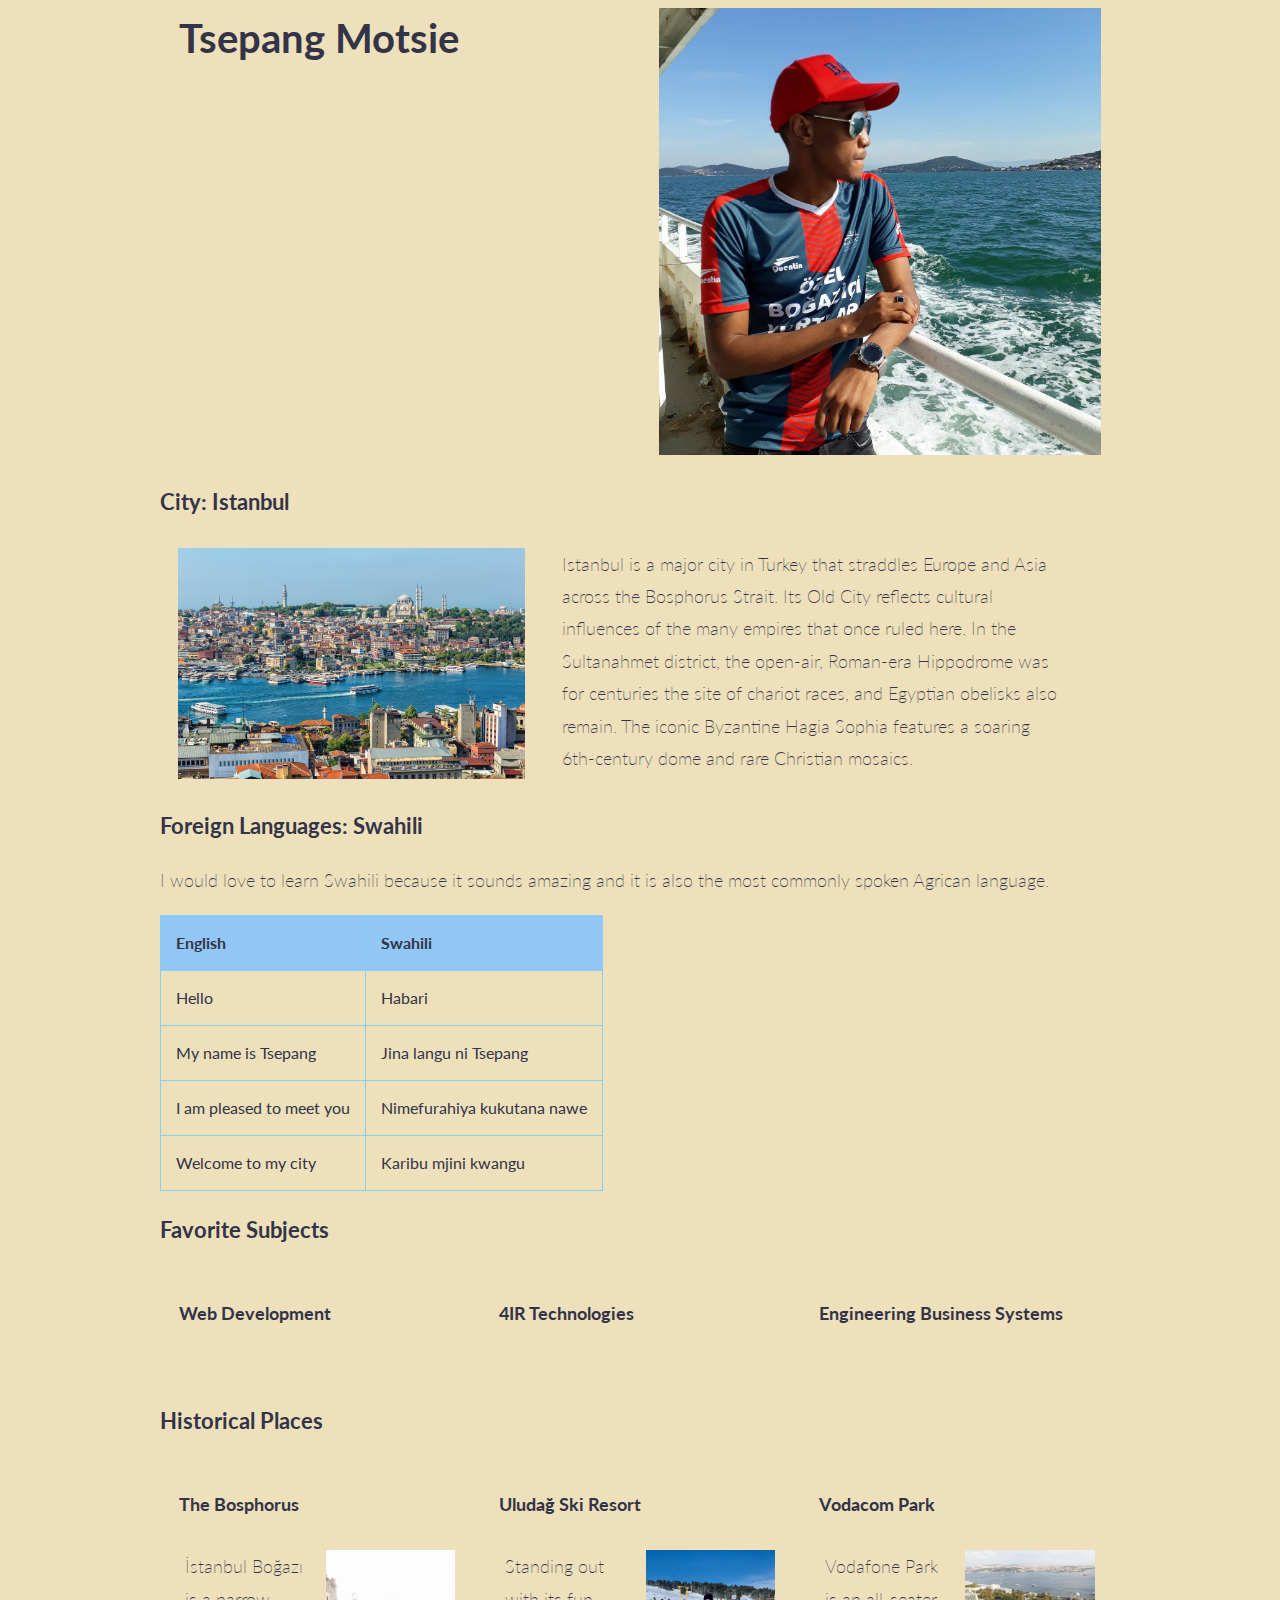
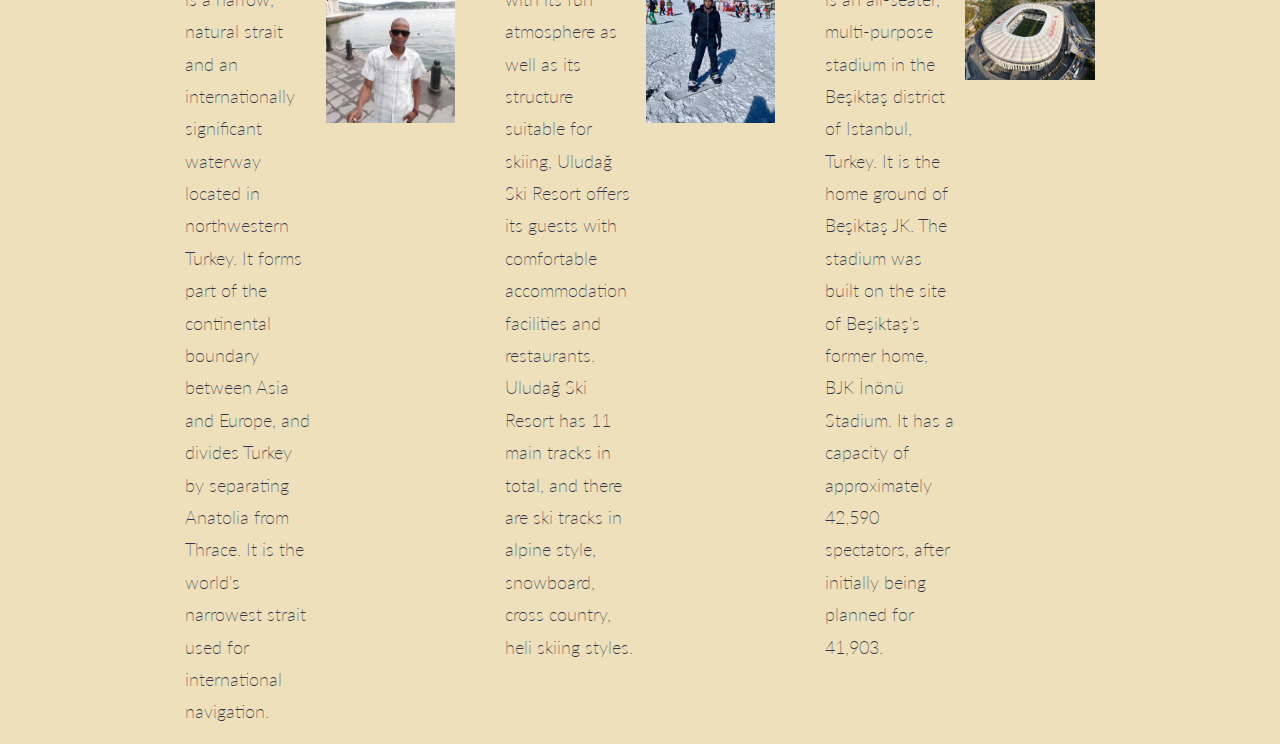
==== my-webpage-grid.html @ a47f90d8 "first commit" ====
<!DOCTYPE html>
<html lang="en">
  <head>
    <meta charset="UTF-8" />
    <meta http-equiv="X-UA-Compatible" content="IE=edge" />
    <meta name="viewport" content="width=device-width, initial-scale=1.0" />
    <link rel="stylesheet" href="./simple-grid.css" />
    <title>Motsie's Page</title>
    <style>
      body {
        background-color: #ede0bb;
      }
      table {
        margin-top: 0.75em;
        /* width: 80%; */
        border-collapse: collapse;
      }

      th {
        background-color: rgb(146, 199, 245);
      }

      th,
      td {
        border: 1px solid lightskyblue;
        padding: 15px;
        text-align: left;
      }
    </style>
  </head>
  <body>
    <div class="container">
      <!-- Into -->
      <div class="row">
        <h1 class="col-6">Tsepang Motsie</h1>
        <img
          class="col-6"
          width="200px"
          src="./imag/profile.jpg"
          alt="Pic of Motsie"
        />
      </div>
      <!-- Which City? -->
      <div class="col-12">
        <h3 class="row">City: Istanbul</h3>
        <div class="row">
          <img class="col-5" src="./imag/istanbul.jpg" />
          <p class="col-7">
            Istanbul is a major city in Turkey that straddles Europe and Asia
            across the Bosphorus Strait. Its Old City reflects cultural
            influences of the many empires that once ruled here. In the
            Sultanahmet district, the open-air, Roman-era Hippodrome was for
            centuries the site of chariot races, and Egyptian obelisks also
            remain. The iconic Byzantine Hagia Sophia features a soaring
            6th-century dome and rare Christian mosaics.
          </p>
        </div>
      </div>
      <!-- Foreign Languages -->
      <div class="col-12">
        <h3>Foreign Languages: Swahili</h3>
        <p>
          I would love to learn Swahili because it sounds amazing and it is also
          the most commonly spoken Agrican language.
        </p>
        <table>
          <tr>
            <th>English</th>
            <th>Swahili</th>
          </tr>
          <tr>
            <td>Hello</td>
            <td>Habari</td>
          </tr>
          <tr>
            <td>My name is Tsepang</td>
            <td>Jina langu ni Tsepang</td>
          </tr>
          <tr>
            <td>I am pleased to meet you</td>
            <td>Nimefurahiya kukutana nawe</td>
          </tr>
          <tr>
            <td>Welcome to my city</td>
            <td>Karibu mjini kwangu</td>
          </tr>
        </table>
      </div>
      <!-- Favotite Subjects -->
      <div class="row">
        <h3 class="row">Favorite Subjects</h3>
        <section class="row">
          <div class="col-4">
            <h4 class="row">Web Development</h4>
            <img class="row" src="http://via.placeholder.com/640x360" alt="" />
          </div>
          <div class="col-4">
            <h4 class="row">4IR Technologies</h4>
            <img class="row" src="http://via.placeholder.com/640x360" alt="" />
          </div>
          <div class="col-4">
            <h4 class="row">Engineering Business Systems</h4>
            <img class="row" src="http://via.placeholder.com/640x360" alt="" />
          </div>
        </section>
      </div>
      <!-- Historical Places -->
      <div class="row">
        <h3 class="row">Historical Places</h3>
        <div class="row">
          <section class="col-4">
            <h4 class="row">The Bosphorus</h4>
            <div class="row">
              <p class="col-6">
                İstanbul Boğazı is a narrow, natural strait and an
                internationally significant waterway located in northwestern
                Turkey. It forms part of the continental boundary between Asia
                and Europe, and divides Turkey by separating Anatolia from
                Thrace. It is the world's narrowest strait used for
                international navigation.
              </p>
              <img class="col-6" src="./imag/place1.jpg" />
            </div>
          </section>
          <section class="col-4">
            <h4 class="row">Uludağ Ski Resort</h4>
            <div class="row">
              <p class="col-6">
                Standing out with its fun atmosphere as well as its structure
                suitable for skiing, Uludağ Ski Resort offers its guests with
                comfortable accommodation facilities and restaurants. Uludağ Ski
                Resort has 11 main tracks in total, and there are ski tracks in
                alpine style, snowboard, cross country, heli skiing styles.
              </p>
              <img class="col-6" src="./imag/place2.jpg" />
            </div>
          </section>
          <section class="col-4">
            <h4 class="row">Vodacom Park</h4>
            <div class="row">
              <p class="col-6">
                Vodafone Park is an all-seater, multi-purpose stadium in the
                Beşiktaş district of Istanbul, Turkey. It is the home ground of
                Beşiktaş JK. The stadium was built on the site of Beşiktaş's
                former home, BJK İnönü Stadium. It has a capacity of
                approximately 42,590 spectators, after initially being planned
                for 41,903.
              </p>
              <img class="col-6" src="./imag/place3.jpg" />
            </div>
          </section>
        </div>
      </div>
    </div>
  </body>
</html>
---- simple-grid.css ----
/**
*** SIMPLE GRID
*** (C) ZACH COLE 2016
**/

@import url(https://fonts.googleapis.com/css?family=Lato:400,300,300italic,400italic,700,700italic);

/* UNIVERSAL */

html,
body {
  height: 100%;
  width: 100%;
  margin: 0;
  padding: 0;
  left: 0;
  top: 0;
  font-size: 100%;
}

/* ROOT FONT STYLES */

* {
  font-family: 'Lato', Helvetica, sans-serif;
  color: #333447;
  line-height: 1.5;
}

/* TYPOGRAPHY */

h1 {
  font-size: 2.5rem;
}

h2 {
  font-size: 2rem;
}

h3 {
  font-size: 1.375rem;
}

h4 {
  font-size: 1.125rem;
}

h5 {
  font-size: 1rem;
}

h6 {
  font-size: 0.875rem;
}

p {
  font-size: 1.125rem;
  font-weight: 200;
  line-height: 1.8;
}

.font-light {
  font-weight: 300;
}

.font-regular {
  font-weight: 400;
}

.font-heavy {
  font-weight: 700;
}

/* POSITIONING */

.left {
  text-align: left;
}

.right {
  text-align: right;
}

.center {
  text-align: center;
  margin-left: auto;
  margin-right: auto;
}

.justify {
  text-align: justify;
}

/* ==== GRID SYSTEM ==== */

.container {
  width: 90%;
  margin-left: auto;
  margin-right: auto;
}

.row {
  position: relative;
  width: 100%;
}

.row [class^="col"] {
  float: left;
  margin: 0.5rem 2%;
  min-height: 0.125rem;
}

.col-1,
.col-2,
.col-3,
.col-4,
.col-5,
.col-6,
.col-7,
.col-8,
.col-9,
.col-10,
.col-11,
.col-12 {
  width: 96%;
}

.col-1-sm {
  width: 4.33%;
}

.col-2-sm {
  width: 12.66%;
}

.col-3-sm {
  width: 21%;
}

.col-4-sm {
  width: 29.33%;
}

.col-5-sm {
  width: 37.66%;
}

.col-6-sm {
  width: 46%;
}

.col-7-sm {
  width: 54.33%;
}

.col-8-sm {
  width: 62.66%;
}

.col-9-sm {
  width: 71%;
}

.col-10-sm {
  width: 79.33%;
}

.col-11-sm {
  width: 87.66%;
}

.col-12-sm {
  width: 96%;
}

.row::after {
	content: "";
	display: table;
	clear: both;
}

.hidden-sm {
  display: none;
}

@media only screen and (min-width: 33.75em) {  /* 540px */
  .container {
    width: 80%;
  }
}

@media only screen and (min-width: 45em) {  /* 720px */
  .col-1 {
    width: 4.33%;
  }

  .col-2 {
    width: 12.66%;
  }

  .col-3 {
    width: 21%;
  }

  .col-4 {
    width: 29.33%;
  }

  .col-5 {
    width: 37.66%;
  }

  .col-6 {
    width: 46%;
  }

  .col-7 {
    width: 54.33%;
  }

  .col-8 {
    width: 62.66%;
  }

  .col-9 {
    width: 71%;
  }

  .col-10 {
    width: 79.33%;
  }

  .col-11 {
    width: 87.66%;
  }

  .col-12 {
    width: 96%;
  }

  .hidden-sm {
    display: block;
  }
}

@media only screen and (min-width: 60em) { /* 960px */
  .container {
    width: 75%;
    max-width: 60rem;
  }
}
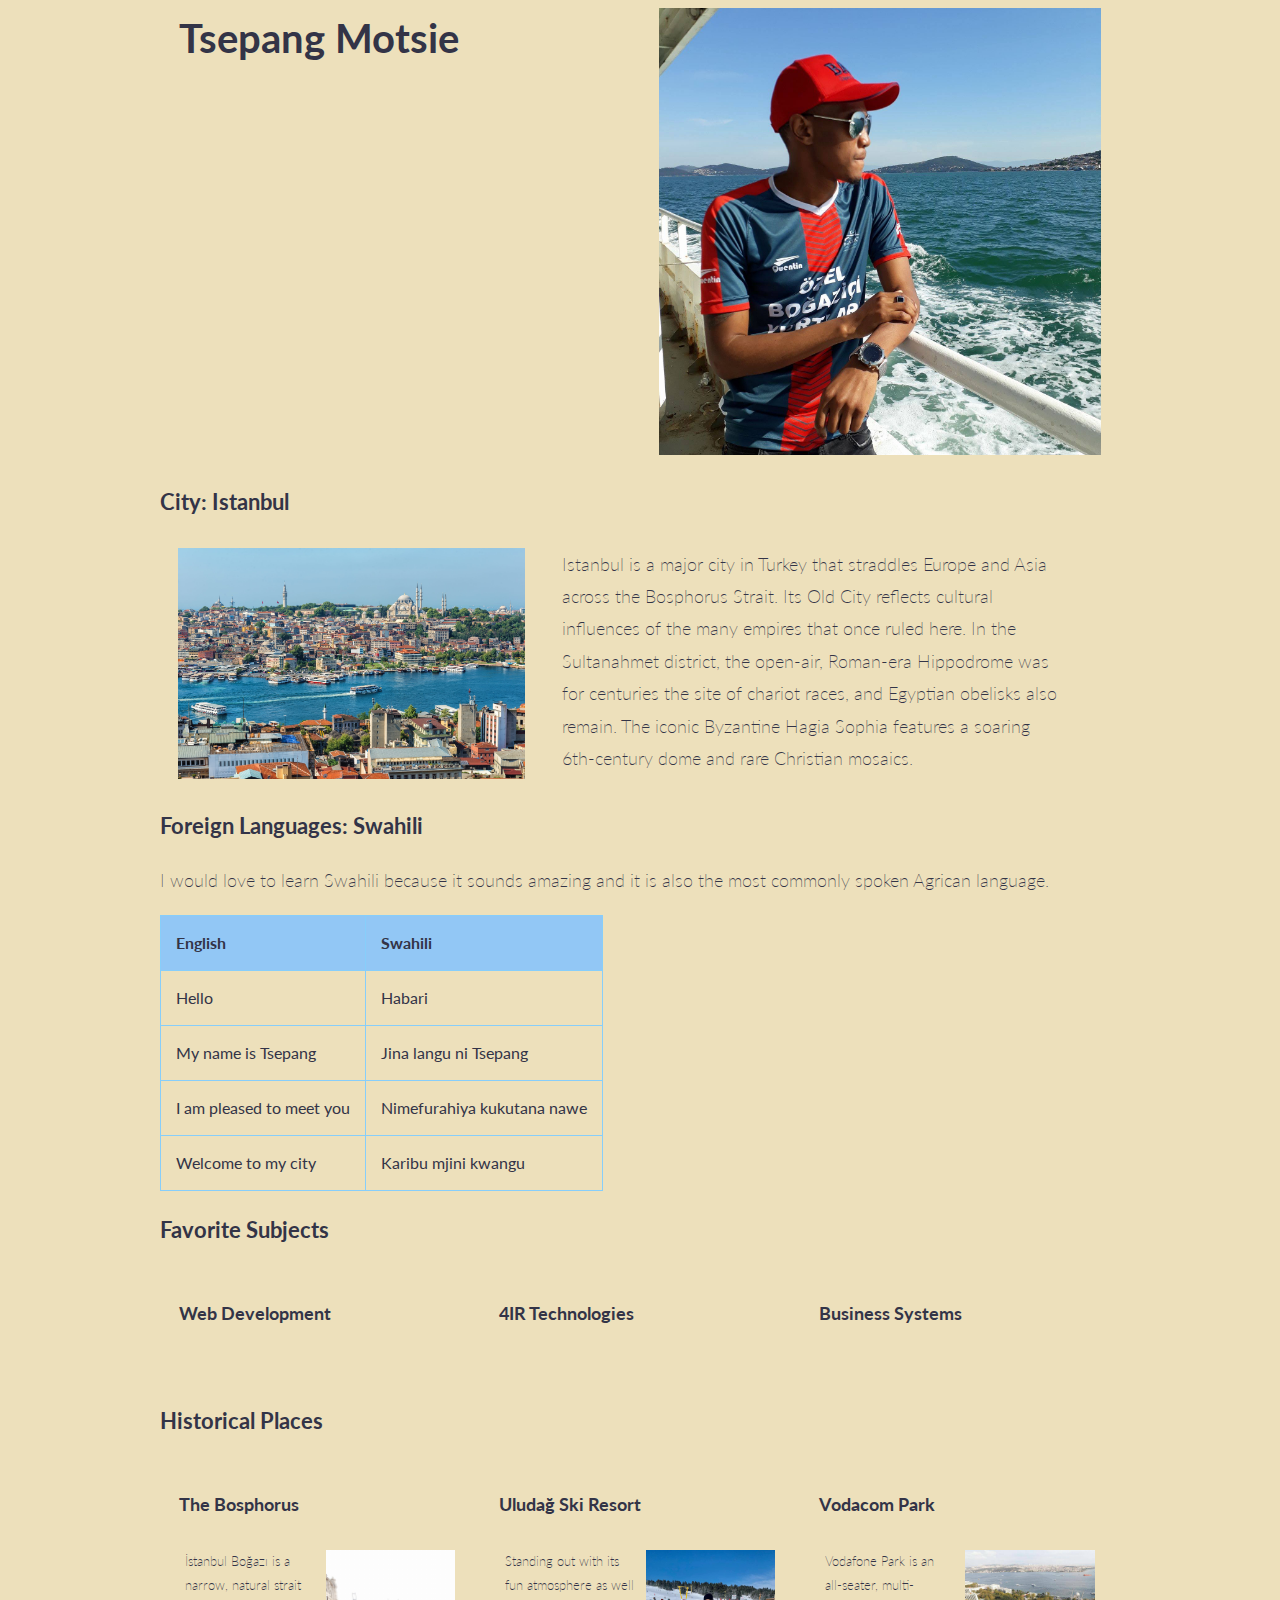
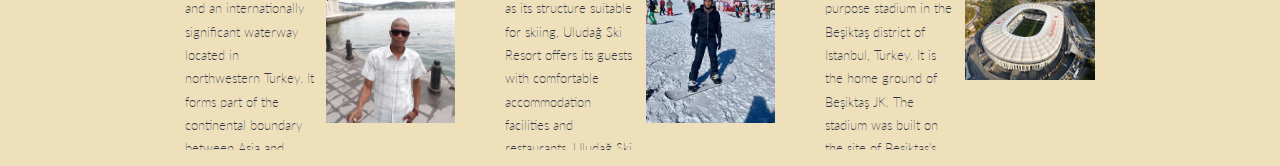
==== commit 3ce7978a: "fixed responsive elements on historic places" ====
--- a/my-webpage-grid.html
+++ b/my-webpage-grid.html
@@ -25,6 +25,11 @@
         border: 1px solid lightskyblue;
         padding: 15px;
         text-align: left;
+      }
+      .text-blue {
+        font-size: small;
+        max-height: 200px;
+        overflow: hidden;
       }
     </style>
   </head>
@@ -99,7 +104,7 @@
             <img class="row" src="http://via.placeholder.com/640x360" alt="" />
           </div>
           <div class="col-4">
-            <h4 class="row">Engineering Business Systems</h4>
+            <h4 class="row">Business Systems</h4>
             <img class="row" src="http://via.placeholder.com/640x360" alt="" />
           </div>
         </section>
@@ -111,7 +116,7 @@
           <section class="col-4">
             <h4 class="row">The Bosphorus</h4>
             <div class="row">
-              <p class="col-6">
+              <p class="col-6 text-blue">
                 İstanbul Boğazı is a narrow, natural strait and an
                 internationally significant waterway located in northwestern
                 Turkey. It forms part of the continental boundary between Asia
@@ -125,7 +130,7 @@
           <section class="col-4">
             <h4 class="row">Uludağ Ski Resort</h4>
             <div class="row">
-              <p class="col-6">
+              <p class="col-6 text-blue">
                 Standing out with its fun atmosphere as well as its structure
                 suitable for skiing, Uludağ Ski Resort offers its guests with
                 comfortable accommodation facilities and restaurants. Uludağ Ski
@@ -138,7 +143,7 @@
           <section class="col-4">
             <h4 class="row">Vodacom Park</h4>
             <div class="row">
-              <p class="col-6">
+              <p class="col-6 text-blue">
                 Vodafone Park is an all-seater, multi-purpose stadium in the
                 Beşiktaş district of Istanbul, Turkey. It is the home ground of
                 Beşiktaş JK. The stadium was built on the site of Beşiktaş's
